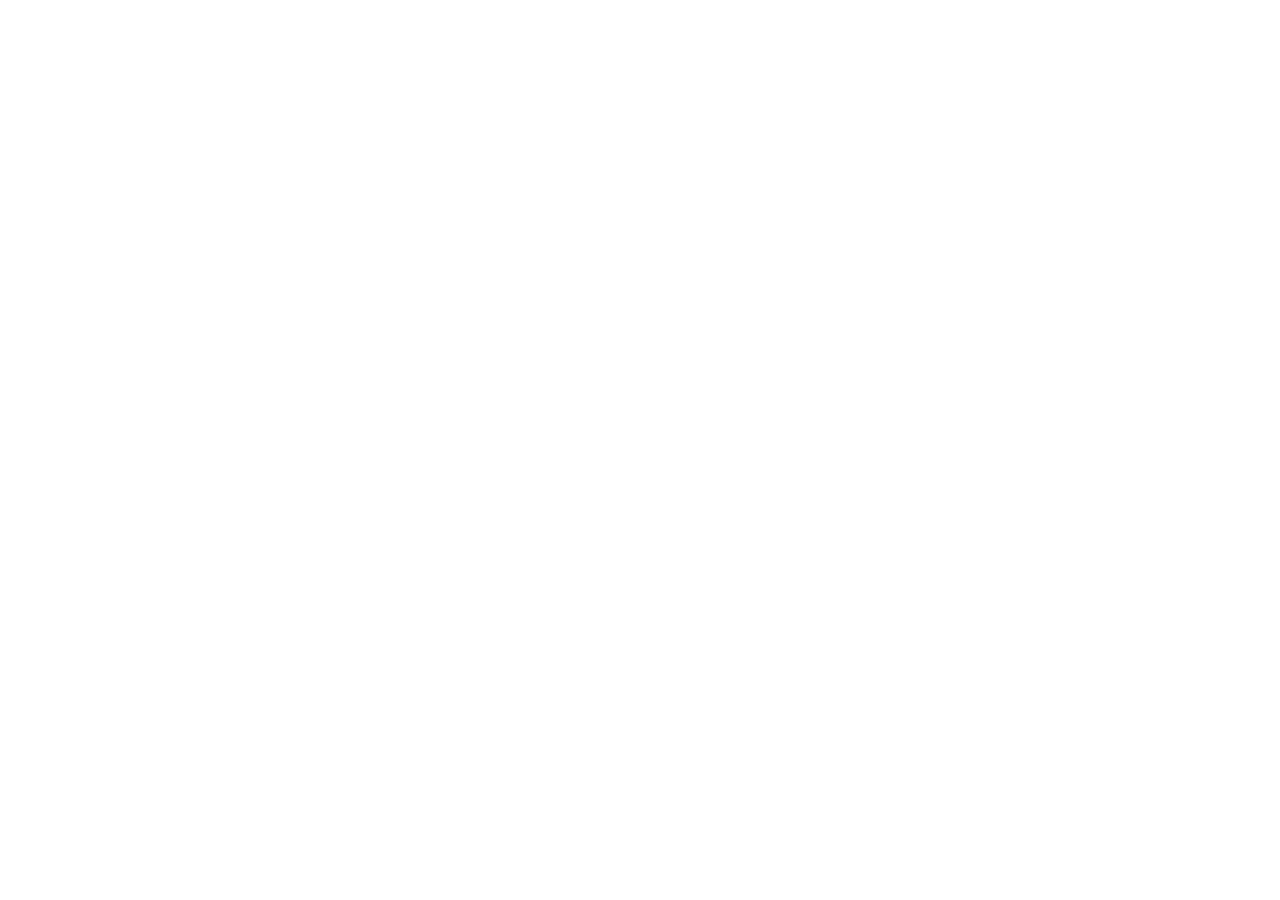
==== index.html @ aeb9170f "done" ====
<!DOCTYPE html>
<html lang="en">
<head>
    <meta charset="UTF-8">
    <meta name="viewport" content="width=device-width, initial-scale=1.0">
    <title>demo</title>
</head>
<body>
    
</body>
</html>
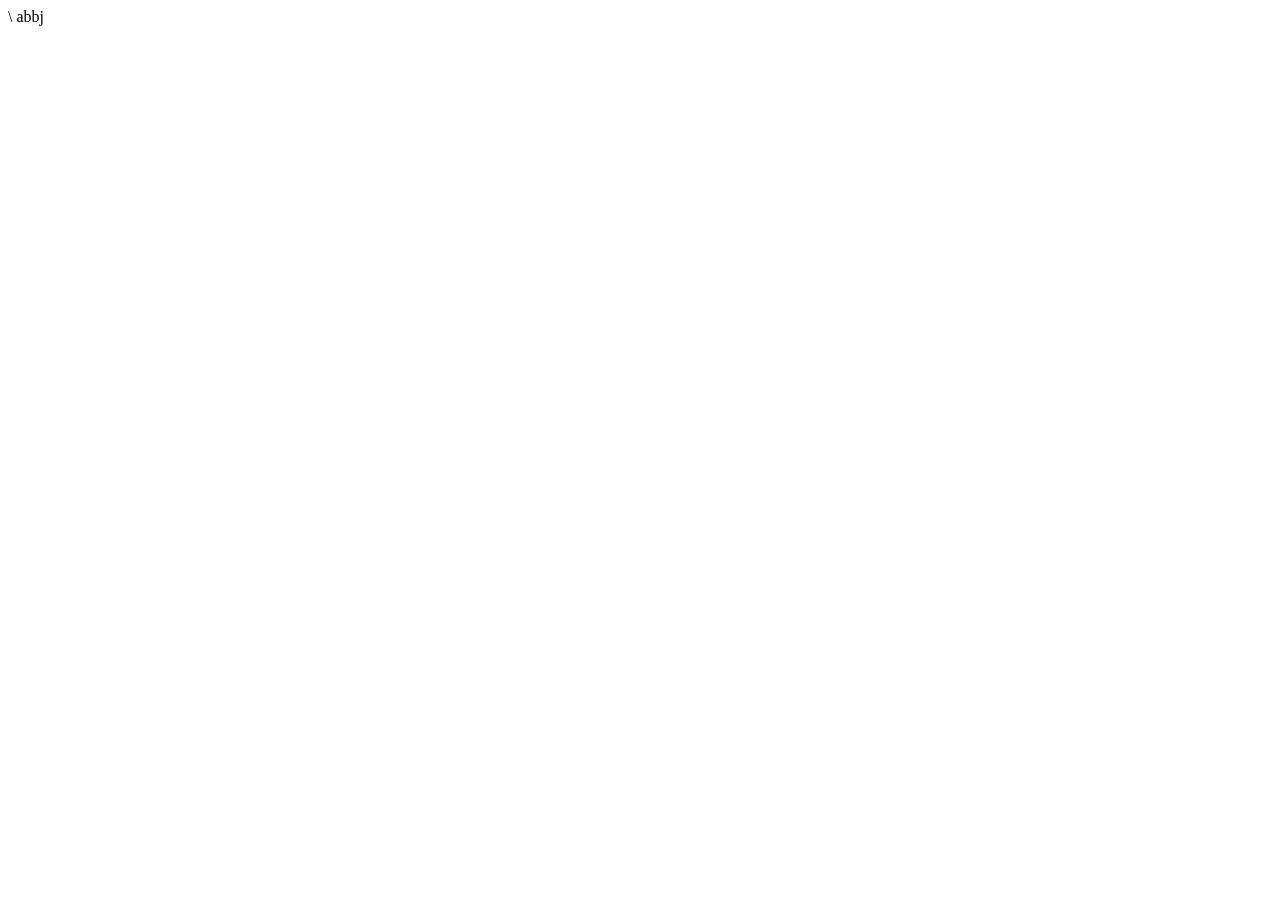
==== commit 52d22ba9: "added" ====
--- a/index.html
+++ b/index.html
@@ -5,7 +5,8 @@
     <meta name="viewport" content="width=device-width, initial-scale=1.0">
     <title>demo</title>
 </head>
-<body>
+<body>\
+    abbj
     
 </body>
 </html>
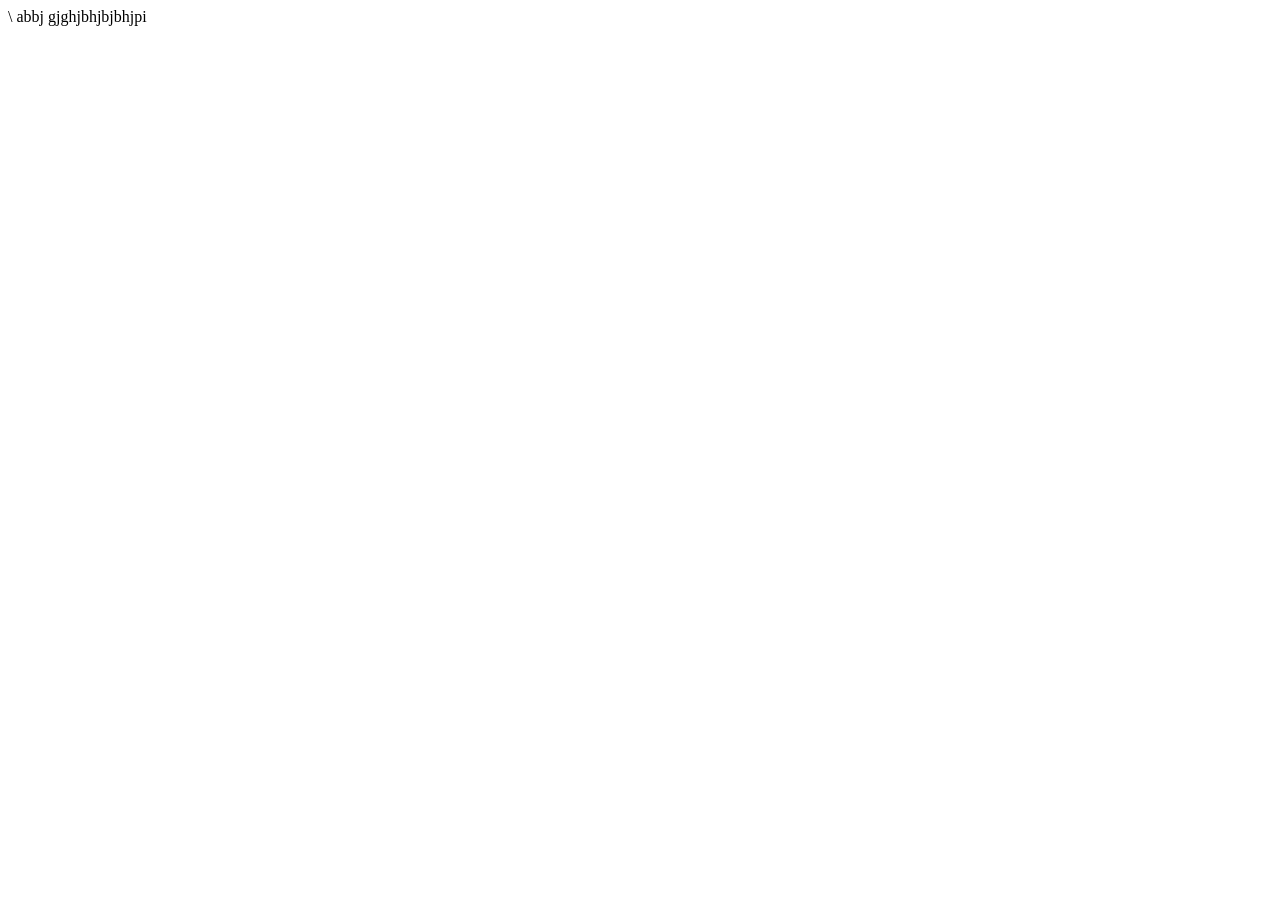
==== commit 86b42cec: "workdone" ====
--- a/index.html
+++ b/index.html
@@ -7,6 +7,7 @@
 </head>
 <body>\
     abbj
+    gjghjbhjbjbhjpi
     
 </body>
 </html>
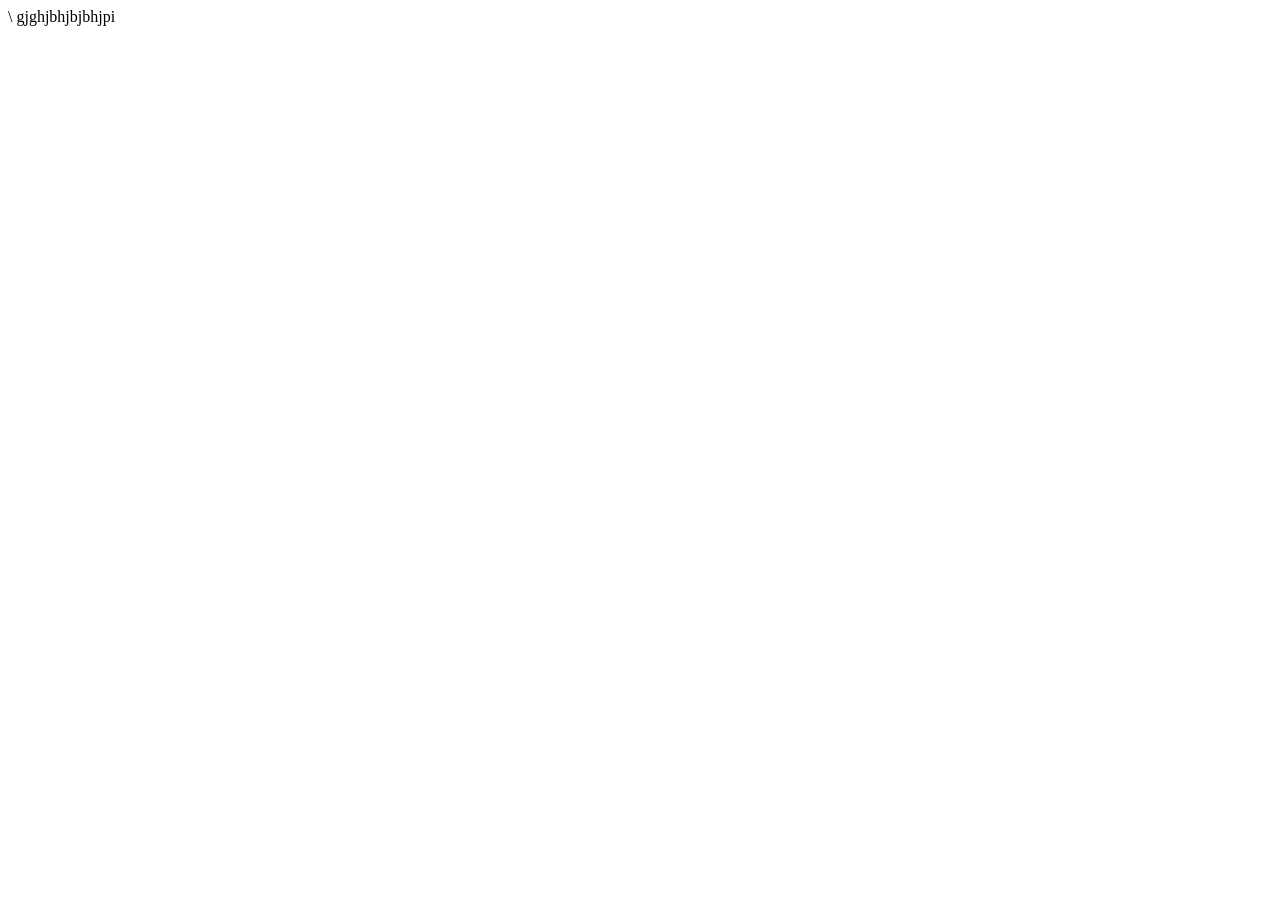
==== commit 539c16be: "sdf" ====
--- a/index.html
+++ b/index.html
@@ -6,7 +6,7 @@
     <title>demo</title>
 </head>
 <body>\
-    abbj
+
     gjghjbhjbjbhjpi
     
 </body>
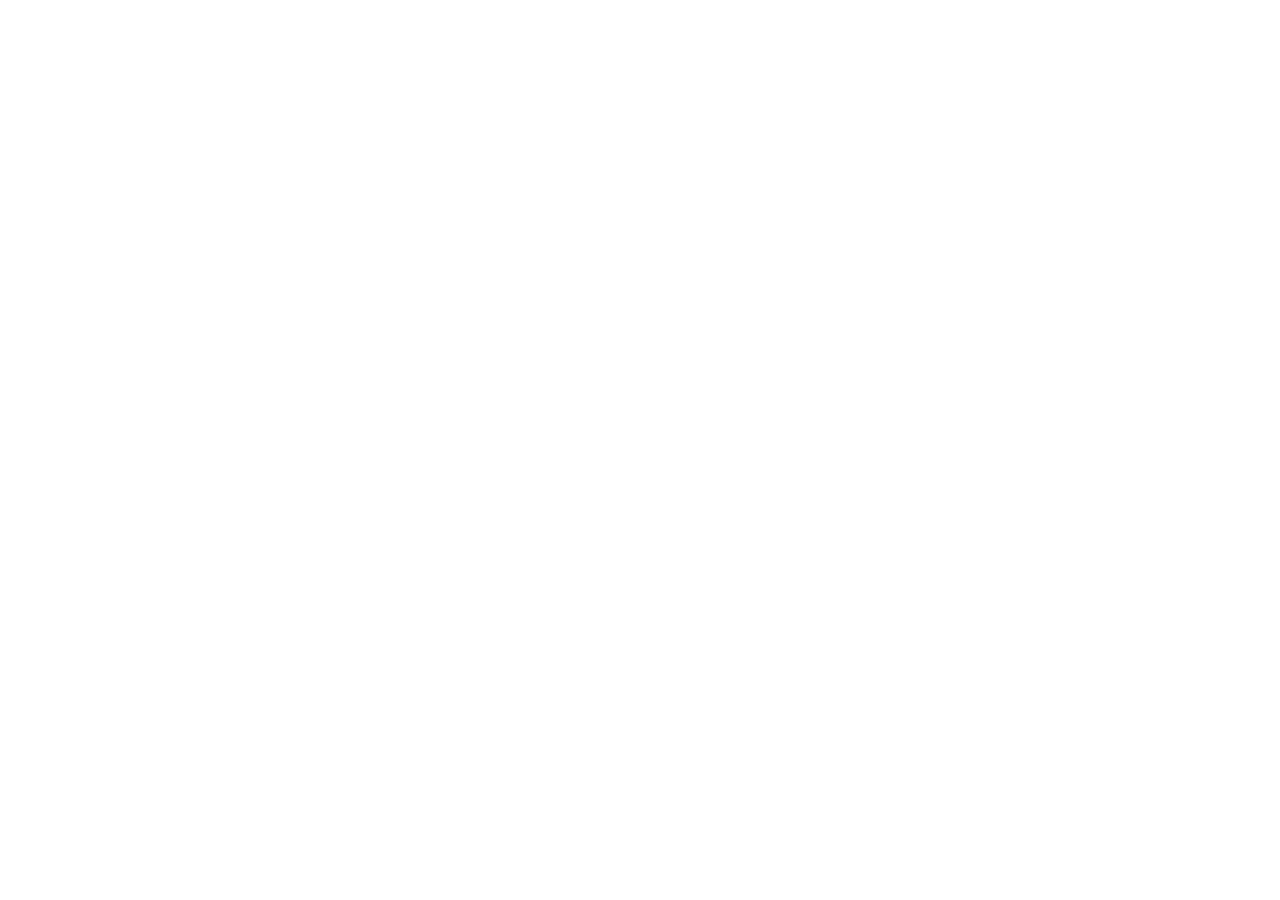
==== commit f9029566: "link" ====
--- a/index.html
+++ b/index.html
@@ -4,10 +4,11 @@
     <meta charset="UTF-8">
     <meta name="viewport" content="width=device-width, initial-scale=1.0">
     <title>demo</title>
+    <link rel="stylesheet" href="style.css">
 </head>
-<body>\
+<body>
 
-    gjghjbhjbjbhjpi
+          
     
 </body>
 </html>
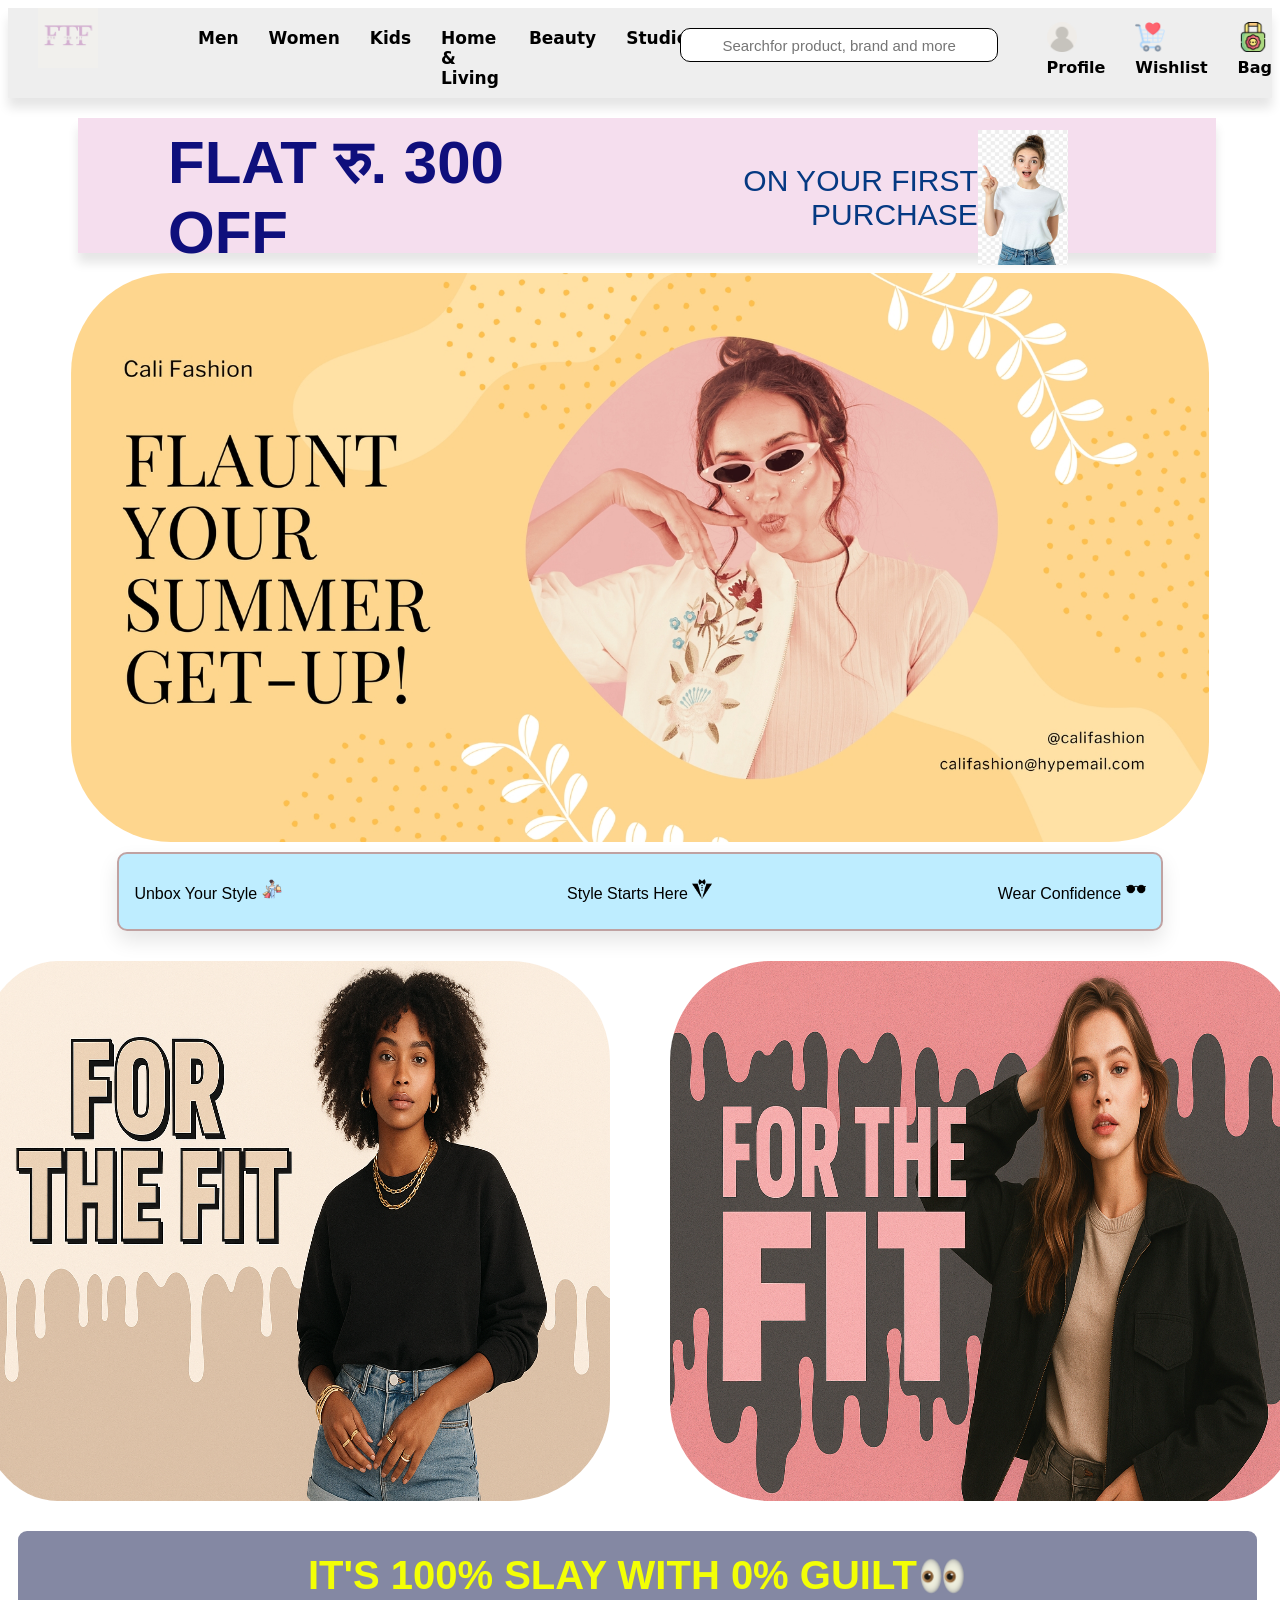
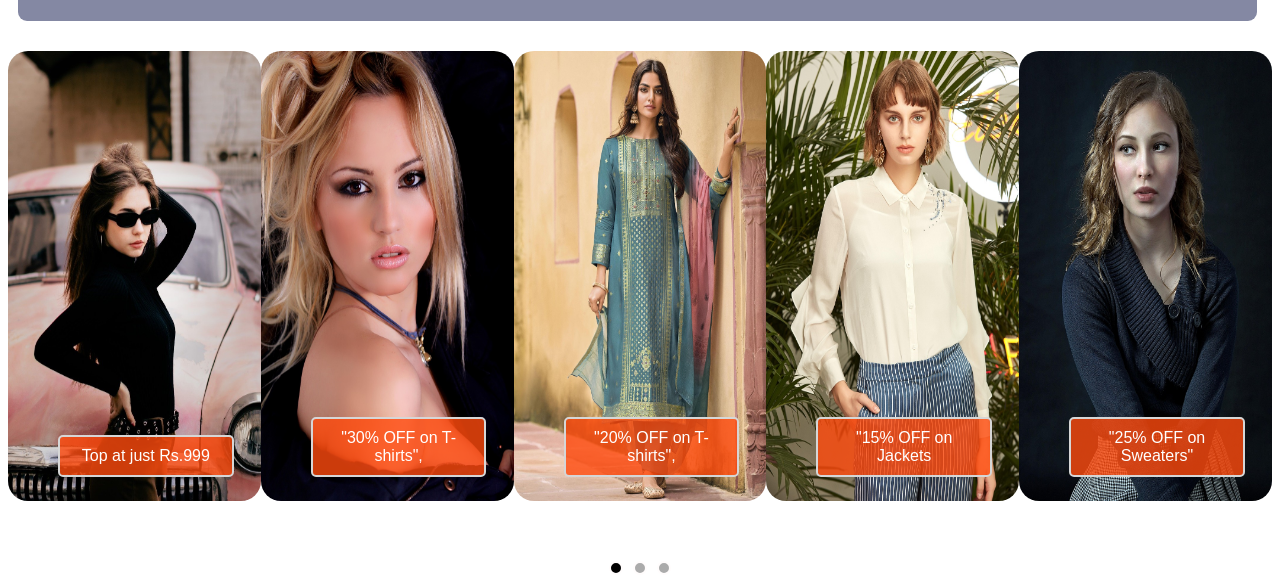
==== commit a83f986a: "update product" ====
--- a/index.html
+++ b/index.html
@@ -1,14 +1,150 @@
 <!DOCTYPE html>
 <html lang="en">
-<head>
-    <meta charset="UTF-8">
-    <meta name="viewport" content="width=device-width, initial-scale=1.0">
-    <title>demo</title>
-    <link rel="stylesheet" href="style.css">
-</head>
-<body>
-
-          
-    
+    <head>
+        <meta charset="UTF-8">
+        <meta name="viewport" content="width=device-width, initial-scale=1.0">
+        <title>demo</title>
+        <link rel="stylesheet" href="style.css">
+    </head>
+    <body>
+        <div class="main_div">
+        <div class="nav_bar">
+        <div class="logo">
+            <img src="img/Gold & Beige Monogram Initials Personal Brand Typography Logo.png" alt="FTF" style="width: 60px; height: 60px; padding-left: 30px;">
+        </div>
+        <div class="menu_bar">
+            <ul class="menus">
+                <li><a href="menu">Men</a></li>
+    <li><a href="menu">Women</a></li>
+    <li><a href="menu">Kids</a></li>
+    <li><a href="menu">Home & Living</a></li>
+    <li><a href="menu">Beauty</a></li>
+    <li><a href="menu">Studio</a></li>
+</ul>
+</div>
+    <div class="search_bar">
+        <input type="text" placeholder="Searchfor product, brand and more" class="search_box">
+    </div>
+    <div class="nav_right">
+        <div class="profile">
+            <img src="img/user.png" alt="" style="width: 30px; height: 30px;">
+            <p>Profile</p>
+        </div>
+        <div class="wishlist">
+            <img src="img/shopping-cart.png" alt="" style="width: 30px; height: 30px;">
+            <p>Wishlist</p>
+        </div>
+        <div class="bag">
+            <img src="img/tote-bag.png" alt="" style="width: 30px; height: 30px;">
+            <p>Bag</p>
+        </div>
+    </div>
+</div>
+ <div class="checkout">
+    <div class="discount">
+        <div class="text">
+            <h1>FLAT <span>रु.</span> 300 OFF</h1>  <p>ON YOUR FIRST PURCHASE</p>
+            <img src="img/Download free png of PNG Woman has great idea background surprised portrait_ by Sasi about excited woman, woman pointing png, woman surprised, surprised face png, and looking up 15660950.jpg" alt="Girl" class="girl" >
+        </div>
+    </div>
+    <div class="front_banner">
+        <img src="img/summer-fashion-banner-template-fdtul.jpg" alt="" class="banner">
+    </div>
+    <div class="last_row">
+        <p>Unbox Your Style
+            <img src="img/woman.png" alt="fashion" style="width: 20px; height: 20px;">
+        </p>
+        <p>Style Starts Here
+            <img src="img/suit.png" alt="suit" style="width: 20px; height: 20px;">
+        </p>
+        <p>Wear Confidence
+            <img src="img/eyeglasses.png" alt="eyeglass" style="width: 20px; height: 20px;">
+        </p>
+    </div>
+    <div class="last_banner">
+        <img src="img/28482d69-285b-4bc3-993c-588707d433c8.png" alt="ftf" class="banner" style="height: 60vh;width: 50%;padding-left: 20px;margin: 30px;">
+        <img src="img/ChatGPT Image Nov 4, 2025, 02_19_06 PM.png" alt="ftf" class="banner" style="height: 60vh;width: 50%;padding-right: 20px;margin: 30px;">
+    </div>
+    <div class="line">
+        <h1>IT'S 100% SLAY WITH 0% GUILT 
+        </h1>
+          <img src="img/icons8-eyes-48.png" alt="eyes" style="height: 50px;">
+    </div>
+    <div class="slider">
+    <div class="slides">
+     <div class="swipe">
+        <img src="img/woman-9747618_1280.jpg" alt="model" class="model">
+        <p class="price">Top at just Rs.999</p>
+     </div>
+     <div class="swipe">
+        <img src="img/woman-2363819_1280.jpg" alt="model" class="model">
+        <p class="price">"30% OFF on T-shirts",</p>
+     </div>
+     <div class="swipe">
+        <img src="img/woman-7633843_1280.jpg" alt="model" class="model">
+        <p class="price">"20% OFF on T-shirts",</p>
+     </div>
+     <div class="swipe">
+        <img src="img/woman-4390055_1280.jpg" alt="model" class="model">
+        <p class="price"> "15% OFF on Jackets</p>
+     </div>
+     <div class="swipe">
+        <img src="img/woman-3567600_1280.jpg" alt="model" class="model">
+        <p class="price">"25% OFF on Sweaters"</p>
+     </div>
+    </div>
+      <div class="slides">
+     <div class="swipe">
+        <img src="img/woman-2363819_1280.jpg" alt="model" class="model">
+        <p class="price"> "30% OFF on Skirts"</p>
+     </div>
+     <div class="swipe">
+        <img src="img/woman-4390055_1280.jpg" alt="model" class="model">
+        <p class="price">"40% OFF on Shirts"</p>
+     </div>
+     <div class="swipe">
+        <img src="img/woman-8086721_1280.jpg" alt="model" class="model">
+        <p class="price">15% OFF on Scarves  </p>
+     </div>
+     <div class="swipe">
+        <img src="img/woman-3567600_1280.jpg" alt="model" class="model">
+        <p class="price">"35% OFF on Gloves</p>
+     </div>
+     <div class="swipe">
+        <img src="img/woman-9747618_1280.jpg" alt="model" class="model">
+        <p class="price">  "10% OFF on Socks</p>
+     </div>
+    </div>
+      <div class="slides">
+     <div class="swipe">
+        <img src="img/woman-7633843_1280.jpg" alt="model" class="model">
+        <p class="price">"30% OFF on Hoodies"</p>
+     </div>
+     <div class="swipe">
+        <img src="img/woman-4390055_1280.jpg" alt="model" class="model">
+        <p class="price">"50% OFF on Jackets</p>
+     </div>
+     <div class="swipe">
+        <img src="img/woman-9747618_1280.jpg" alt="model" class="model">
+        <p class="price">30% OFF on Hoodies</p>
+     </div>
+     <div class="swipe">
+        <img src="img/woman-3567600_1280.jpg" alt="model" class="model">
+        <p class="price">40% OFF on Shirts</p>
+     </div>
+     <div class="swipe">
+        <img src="img/woman-8086721_1280.jpg" alt="model" class="model">
+        <p class="price">0% OFF on Bags</p>
+     </div>
+    </div>
+    </div>
+</div>
+<div class="dots">
+    <div class="dot" onclick="currentslide(1)"></div>
+    <div class="dot" onclick="currentslide(2)"></div>
+    <div class="dot" onclick="currentslide(3)"></div>
+</div>
+</div>
+<script src="Script.js"></script>
 </body>
 </html>
--- a/style.css
+++ b/style.css
@@ -0,0 +1,217 @@
+body{
+    font-family: Arial, sans-serif;
+}
+.main_div{
+    background-color: white;
+width: 100%;
+
+}
+.nav_bar{
+    display: flex;
+    background-color: rgb(238, 238, 238);
+    height: 10vh;
+    width: 100%;
+    box-shadow:0px 10px 10px rgba(0, 0, 0, 0.1); 
+}
+.menu_bar {
+padding: 20px;
+margin-left: 80px;
+width:35%;
+}
+
+.menus {
+  list-style: none; 
+  padding: 0;
+  margin: 0;
+  display: flex; 
+  gap: 30px; 
+}
+
+.menus li a {
+  text-decoration: none;
+  font-size: 17px;
+  color: black;
+  font-weight: bold;
+  font-family:system-ui, -apple-system, BlinkMacSystemFont, 'Segoe UI', Roboto, Oxygen, Ubuntu, Cantarell, 'Open Sans', 'Helvetica Neue', sans-serif;
+}
+
+.menus li a:hover {
+  text-decoration: underline; 
+  text-decoration-color: rgb(236, 171, 226);
+}
+.search_bar{
+   width: 30%;
+    margin: 20px;
+
+}
+ .search_bar input{
+    width: 90%;
+    height: 30px;
+    text-align: center;
+    font-size: 15px;
+    border: 1px solid black;
+    border-radius: 10px;
+ }
+.nav_right{
+    display: flex;
+   gap: 30px;
+   line-height: 0px;
+margin:auto;
+font-weight: bold;
+ font-family:system-ui, -apple-system, BlinkMacSystemFont, 'Segoe UI', Roboto, Oxygen, Ubuntu, Cantarell, 'Open Sans', 'Helvetica Neue', sans-serif;
+}
+.checkout{
+   
+}
+.discount{
+    display: block;
+    margin: 20px;
+    margin-left: 70px;
+    width: 90%;
+    background-color: rgb(245, 222, 238);
+    height:15vh;
+    align-items: center;
+    justify-content: center;
+    box-shadow:0px 10px 10px rgba(0, 0, 0, 0.1); 
+}
+.text{
+    display: flex;
+    align-items: center;
+    justify-content: space-between;
+  width: 80%;
+  margin-left: 80px;
+}
+.text h1{
+text-align: left;
+width: 50%;
+color: rgb(15, 15, 124);
+font-size: 60px;
+margin: 10px;
+font-family: Impact, Haettenschweiler, 'Arial Narrow Bold', sans-serif;
+}
+.text p{
+    text-align: end;
+    font-size: 30px;
+    font-family: Impact, Haettenschweiler, 'Arial Narrow Bold', sans-serif;
+    color: rgb(5, 57, 130);
+    margin-left: 20px;
+}
+.girl {
+  width: 100px;
+  height: 15vh;
+  background: transparent;
+}
+.front_banner{
+    align-items: center;
+    justify-content: center;
+}
+.banner{
+    width: 90%;
+    display: block;
+    border-radius: 100px;
+ margin-left: auto;
+ margin-right: auto;
+}
+.last_row{
+     display: flex;
+     margin: auto;
+     margin-top: 10px;
+    width: 80%;
+    border: 2px solid rgb(192, 162, 162);
+   border-radius: 10px;
+    height:5vh;
+    align-items: center;
+    justify-content: space-between;
+    padding: 15px;
+    box-shadow:0 10px 20px rgba(0, 0, 0, 0.1); 
+    background-color: rgba(152, 226, 255, 0.626);
+    color: rgb(0, 0, 0);
+}
+.last_banner{
+     align-items: center;
+    justify-content: center;
+    display: flex;
+}
+.slides{
+  display: flex;
+  flex-wrap: wrap;
+  width: 100%;
+  overflow: hidden;
+}
+.swipe{
+  width:20%;
+    height: 50vh;
+    border-radius: 20px;
+    position: relative;
+
+}
+.model{
+ width: 100%;
+ height: 50vh;
+ border-radius: 20px;
+}
+.price {
+  position: absolute;
+ bottom: 8px;
+  text-align: center;
+  width: 60%;
+  left: 50px;     
+  color: rgb(255, 255, 255);
+  background-color: rgba(255, 74, 13, 0.8);
+  padding: 5px 10px;
+  border-radius: 5px;
+  border: 2px solid rgb(214, 214, 214);
+  padding: 10px;
+}
+
+.line{
+  font-size: 20px;
+  display: flex;
+  width: 98%;
+  align-items: center;
+  justify-content: center;
+  background-color: rgb(132, 136, 163);
+  height: 10vh;
+ margin-bottom:30px;
+ margin-left: 10px;
+ text-align: center;
+ color: rgb(243, 255, 5);
+ border-radius: 9px;
+}
+.dots{
+  display: flex;
+  margin-top: 60px;
+  align-items: center;
+  justify-content: center;
+  gap: 10px;
+}
+.dot{
+  width: 10px;
+  height: 10px;
+  border: 2px solid rgb(255, 252, 252);
+  background-color: rgb(171, 171, 171);
+  border-radius: 40px;
+}
+.active, .dot:hover {
+  background-color: #717171;
+}
+
+
+.fade {
+  animation-name: fade;
+  animation-duration: 1.5s;
+}
+.slider{
+  position:relative;
+  overflow: hidden;
+  height: 50vh;
+}
+.slides {
+  display: none;
+  justify-content: space-around;
+  width: 100%;
+  transition: all 0.5s ease;
+}
+.active {
+  background-color: rgb(0, 0, 0);
+}
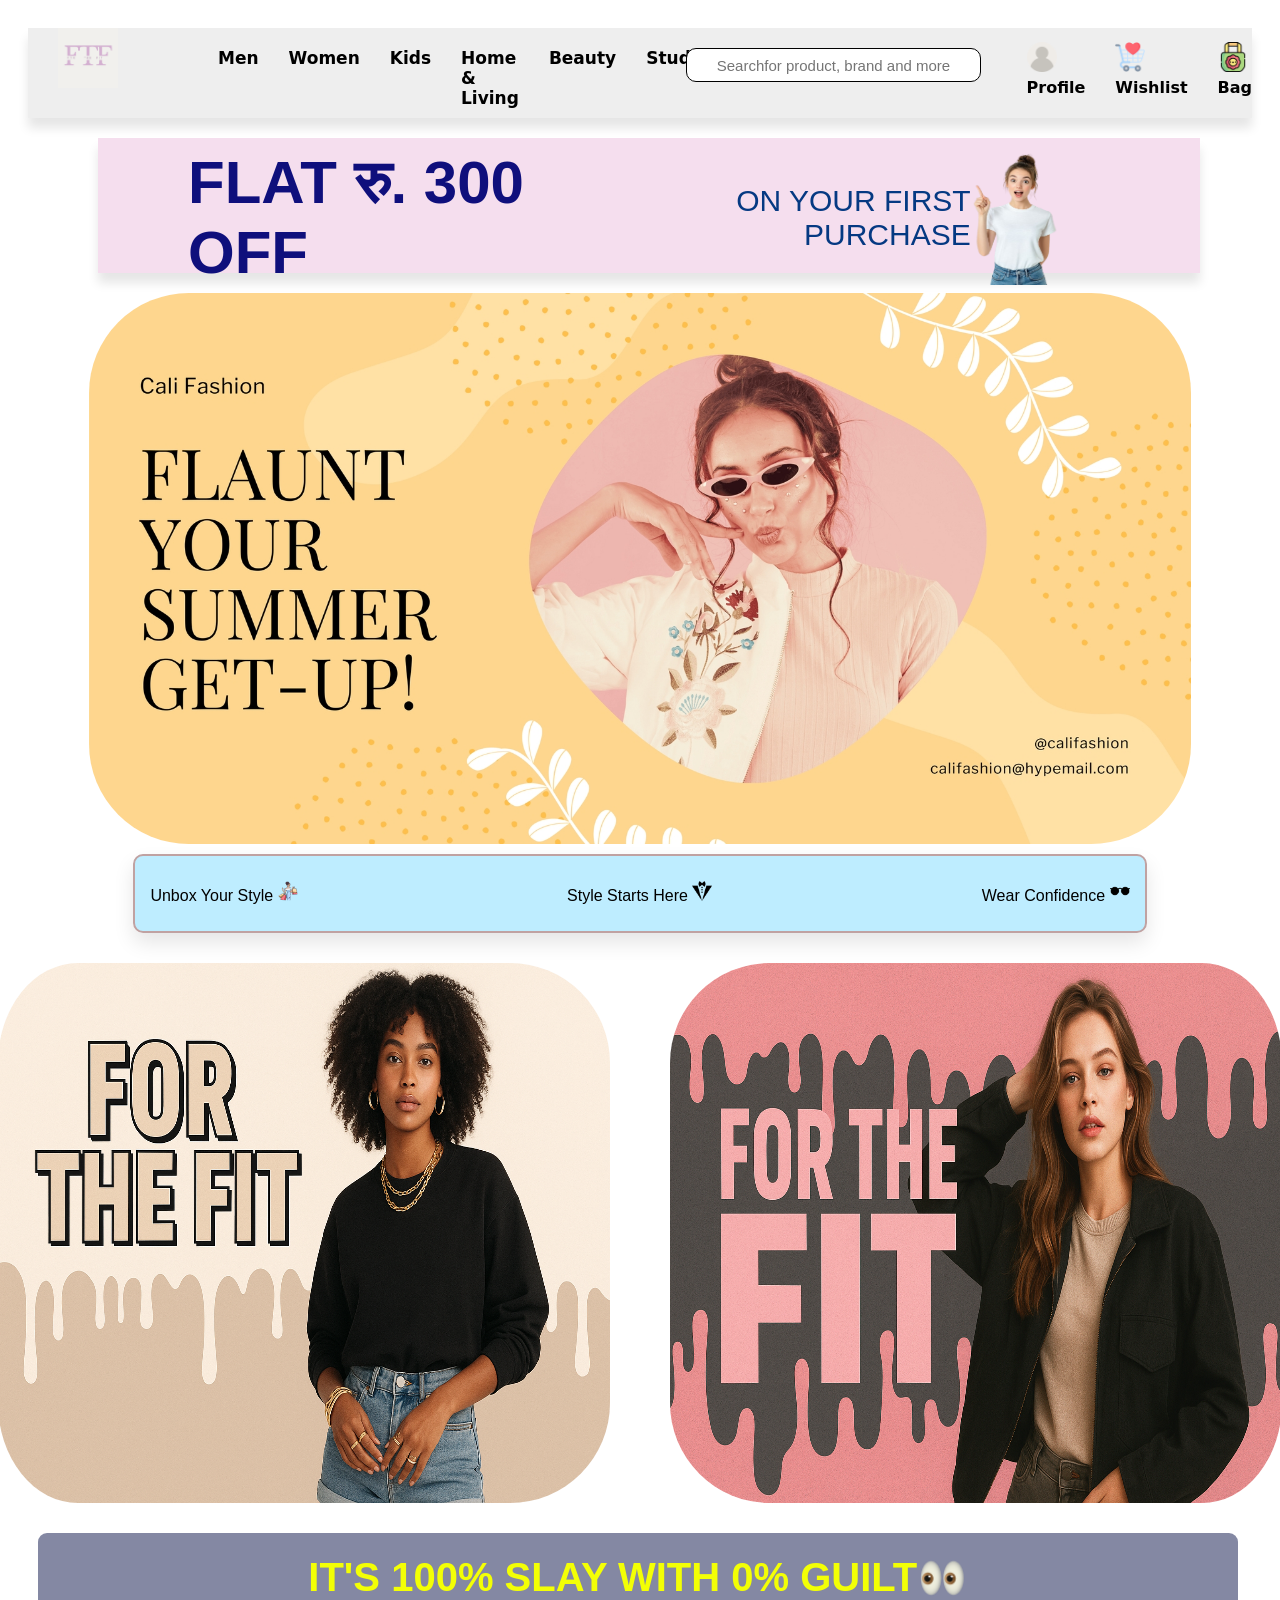
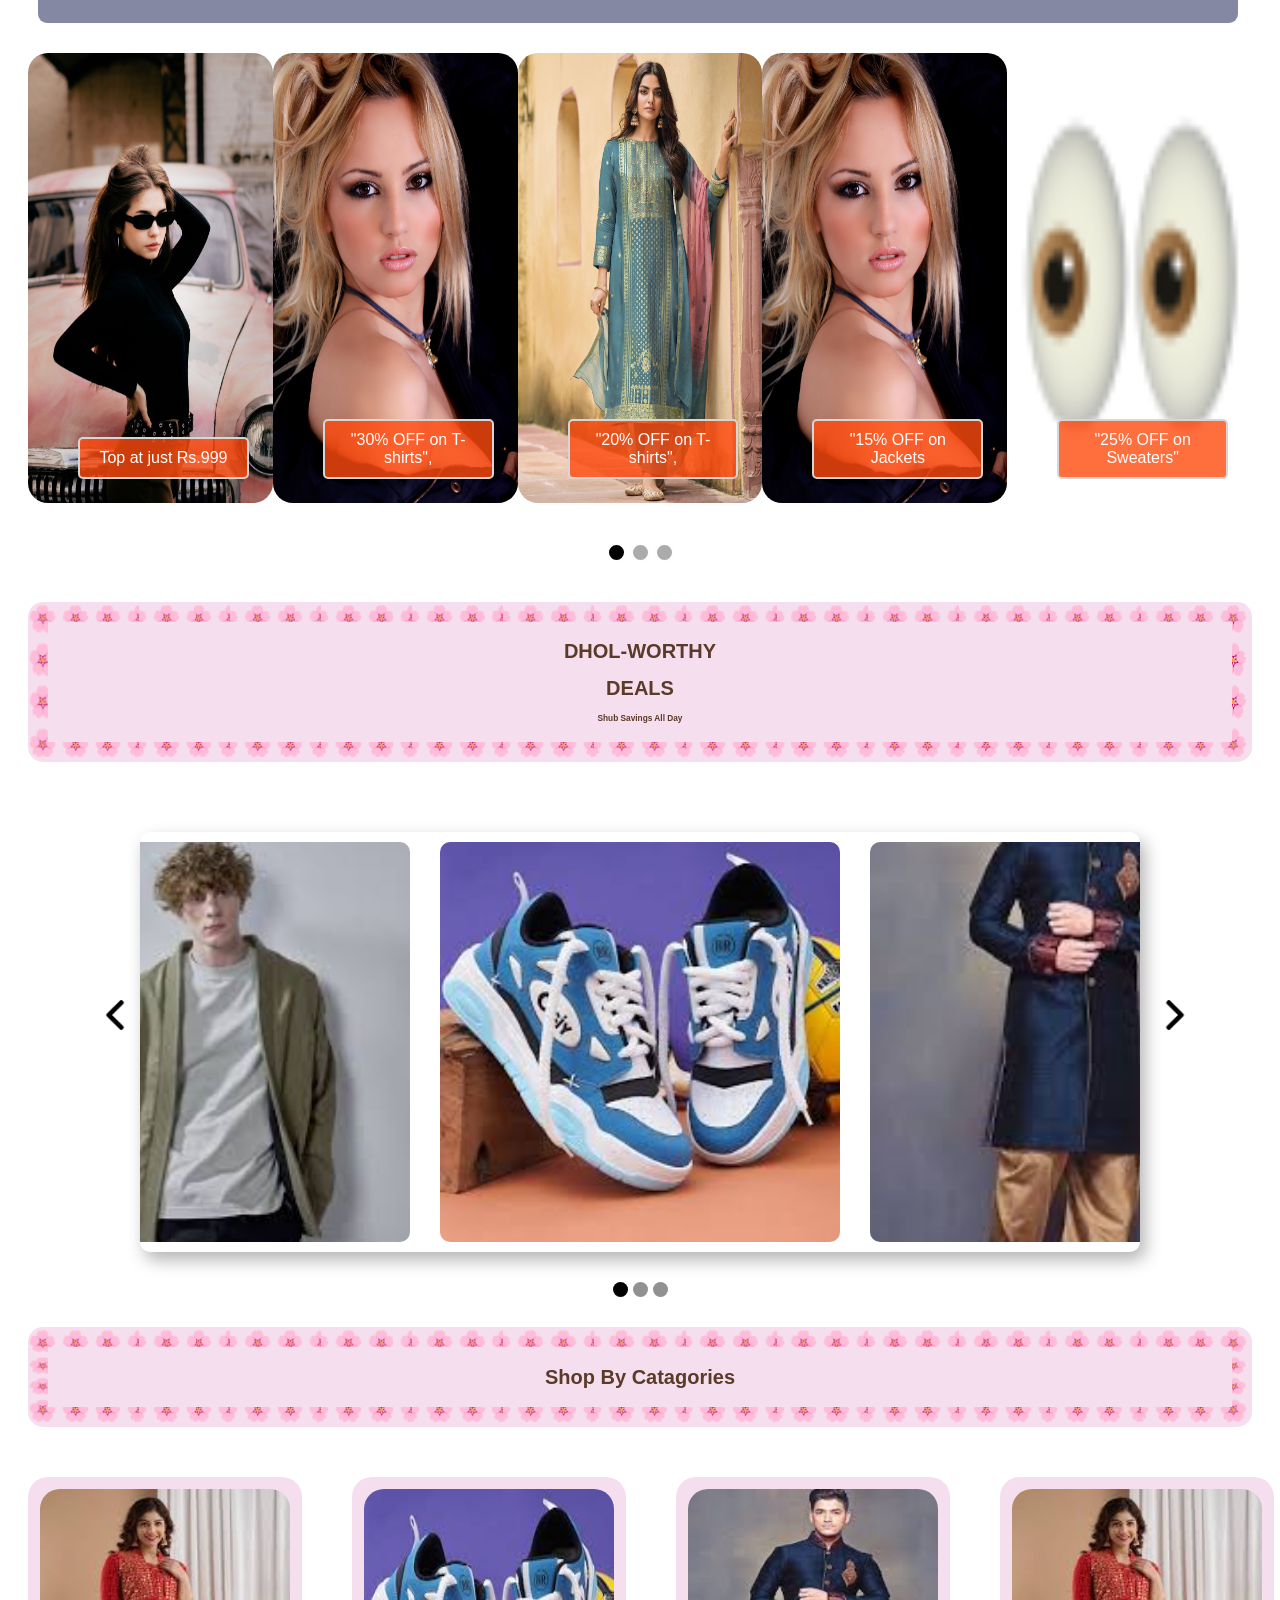
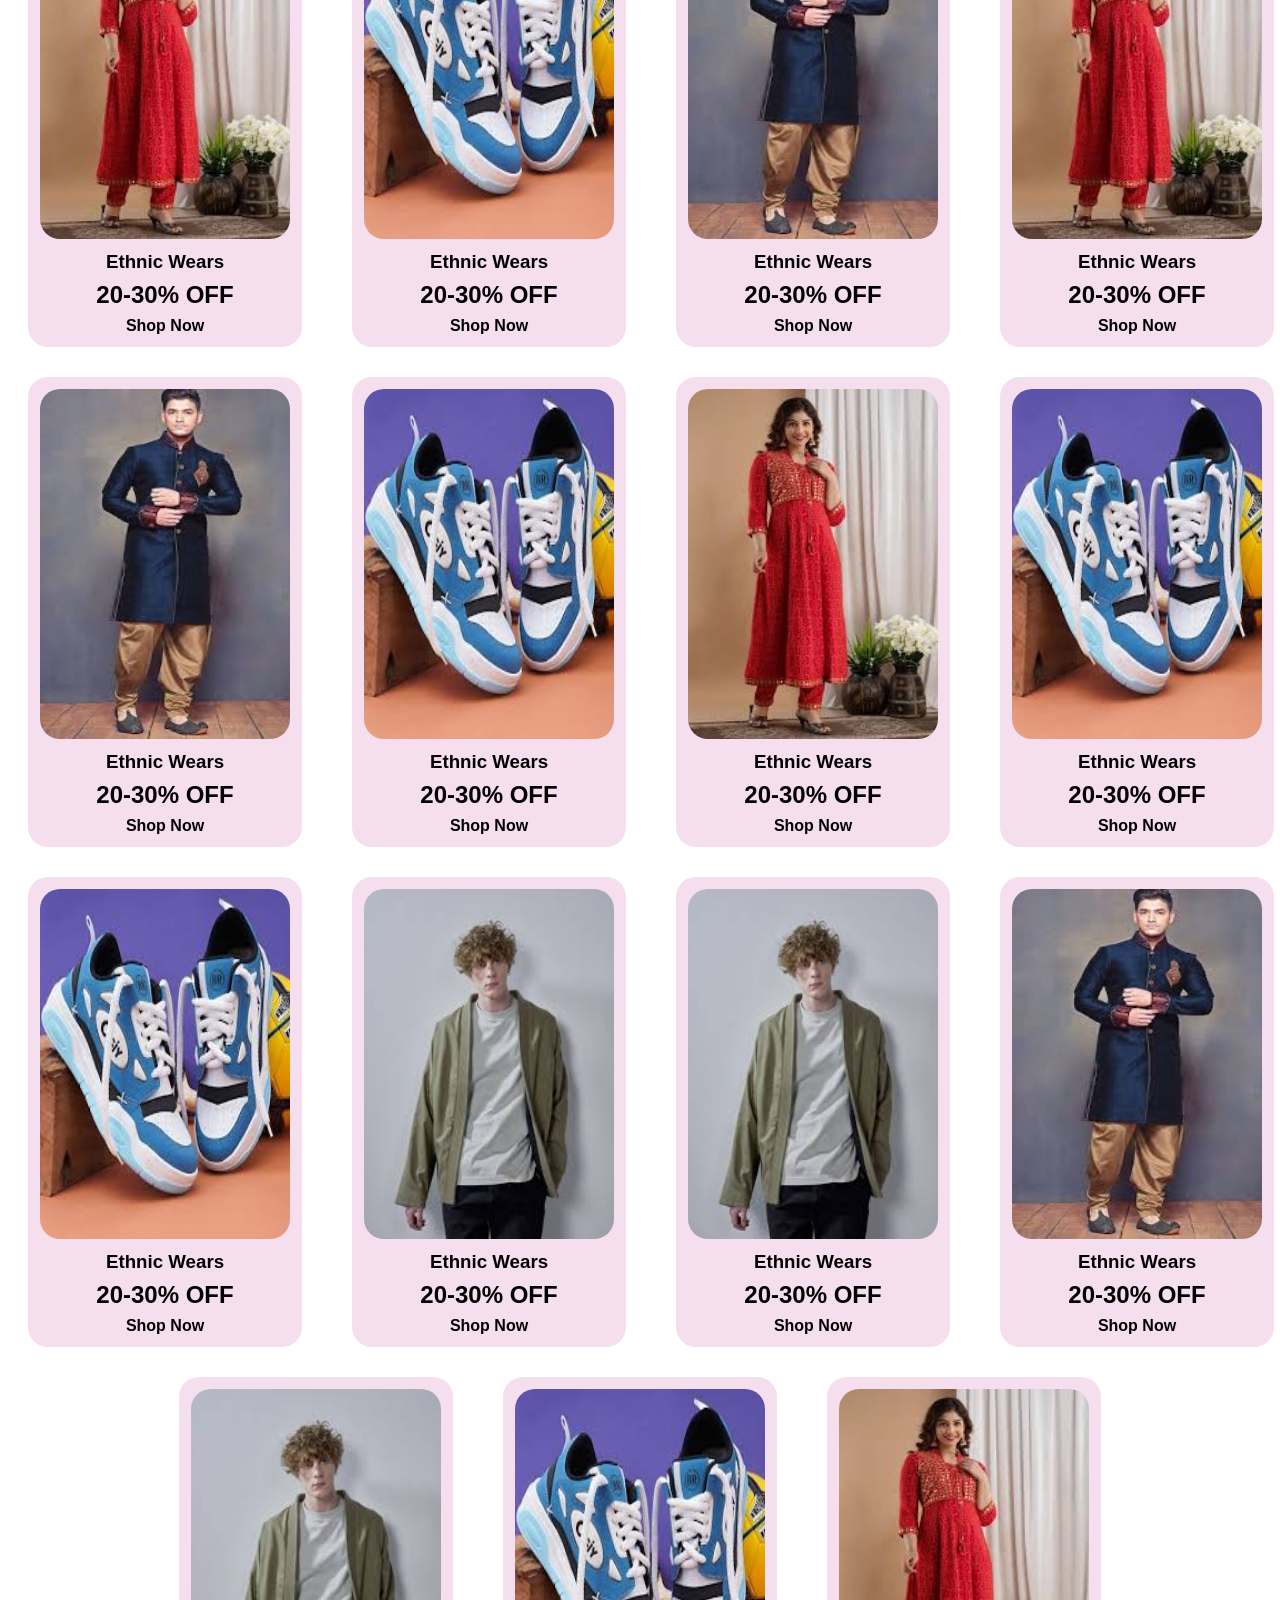
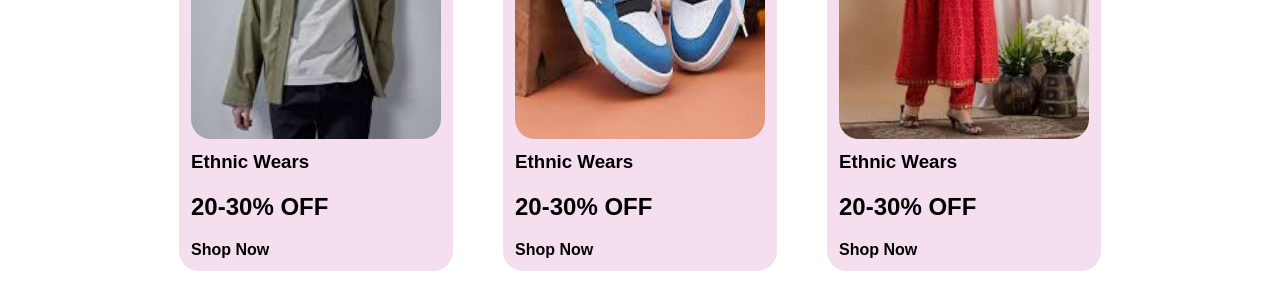
==== commit 1ced9c18: "finished" ====
--- a/index.html
+++ b/index.html
@@ -10,7 +10,7 @@
         <div class="main_div">
         <div class="nav_bar">
         <div class="logo">
-            <img src="img/Gold & Beige Monogram Initials Personal Brand Typography Logo.png" alt="FTF" style="width: 60px; height: 60px; padding-left: 30px;">
+            <img src="/img/Gold & Beige Monogram Initials Personal Brand Typography Logo.png" alt="FTF" style="width: 60px; height: 60px; padding-left: 30px;">
         </div>
         <div class="menu_bar">
             <ul class="menus">
@@ -27,15 +27,15 @@
     </div>
     <div class="nav_right">
         <div class="profile">
-            <img src="img/user.png" alt="" style="width: 30px; height: 30px;">
+            <img src="/img/user.png" alt="" style="width: 30px; height: 30px;">
             <p>Profile</p>
         </div>
         <div class="wishlist">
-            <img src="img/shopping-cart.png" alt="" style="width: 30px; height: 30px;">
+            <img src="/img/shopping-cart.png" alt="" style="width: 30px; height: 30px;">
             <p>Wishlist</p>
         </div>
         <div class="bag">
-            <img src="img/tote-bag.png" alt="" style="width: 30px; height: 30px;">
+            <img src="/img/tote-bag.png" alt="" style="width: 30px; height: 30px;">
             <p>Bag</p>
         </div>
     </div>
@@ -44,107 +44,292 @@
     <div class="discount">
         <div class="text">
             <h1>FLAT <span>रु.</span> 300 OFF</h1>  <p>ON YOUR FIRST PURCHASE</p>
-            <img src="img/Download free png of PNG Woman has great idea background surprised portrait_ by Sasi about excited woman, woman pointing png, woman surprised, surprised face png, and looking up 15660950.jpg" alt="Girl" class="girl" >
+            <img src="/img/[base64].png" alt="Girl" class="girl" >
         </div>
     </div>
     <div class="front_banner">
-        <img src="img/summer-fashion-banner-template-fdtul.jpg" alt="" class="banner">
+        <img src="/img/summer-fashion-banner-template-fdtul.jpg" alt="" class="banner">
     </div>
     <div class="last_row">
         <p>Unbox Your Style
-            <img src="img/woman.png" alt="fashion" style="width: 20px; height: 20px;">
+            <img src="/img/woman.png" alt="fashion" style="width: 20px; height: 20px;">
         </p>
         <p>Style Starts Here
-            <img src="img/suit.png" alt="suit" style="width: 20px; height: 20px;">
+            <img src="/img/suit.png" alt="suit" style="width: 20px; height: 20px;">
         </p>
         <p>Wear Confidence
-            <img src="img/eyeglasses.png" alt="eyeglass" style="width: 20px; height: 20px;">
+            <img src="/img/eyeglasses.png" alt="eyeglass" style="width: 20px; height: 20px;">
         </p>
     </div>
     <div class="last_banner">
-        <img src="img/28482d69-285b-4bc3-993c-588707d433c8.png" alt="ftf" class="banner" style="height: 60vh;width: 50%;padding-left: 20px;margin: 30px;">
-        <img src="img/ChatGPT Image Nov 4, 2025, 02_19_06 PM.png" alt="ftf" class="banner" style="height: 60vh;width: 50%;padding-right: 20px;margin: 30px;">
+        <img src="/img/28482d69-285b-4bc3-993c-588707d433c8.png" alt="ftf" class="banner" style="height: 60vh;width: 50%;padding-left: 20px;margin: 30px;">
+        <img src="/img/ChatGPT Image Nov 4, 2025, 02_19_06 PM.png" alt="ftf" class="banner" style="height: 60vh;width: 50%;padding-right: 20px;margin: 30px;">
     </div>
     <div class="line">
         <h1>IT'S 100% SLAY WITH 0% GUILT 
         </h1>
-          <img src="img/icons8-eyes-48.png" alt="eyes" style="height: 50px;">
+          <img src="/img/icons8-eyes-48.png" alt="eyes" style="height: 50px;">
     </div>
     <div class="slider">
     <div class="slides">
      <div class="swipe">
-        <img src="img/woman-9747618_1280.jpg" alt="model" class="model">
+        <img src="/img/woman-9747618_1280.jpg" alt="model" class="model">
         <p class="price">Top at just Rs.999</p>
      </div>
      <div class="swipe">
-        <img src="img/woman-2363819_1280.jpg" alt="model" class="model">
+        <img src="/img/woman-2363819_1280.jpg" alt="model" class="model">
         <p class="price">"30% OFF on T-shirts",</p>
      </div>
      <div class="swipe">
-        <img src="img/woman-7633843_1280.jpg" alt="model" class="model">
+        <img src="/img/woman-7633843_1280.jpg" alt="model" class="model">
         <p class="price">"20% OFF on T-shirts",</p>
      </div>
      <div class="swipe">
-        <img src="img/woman-4390055_1280.jpg" alt="model" class="model">
+        <img src="/img/woman-2363819_1280.jpg" alt="model" class="model">
         <p class="price"> "15% OFF on Jackets</p>
      </div>
      <div class="swipe">
-        <img src="img/woman-3567600_1280.jpg" alt="model" class="model">
+        <img src="/img/icons8-eyes-48.png" alt="model" class="model">
         <p class="price">"25% OFF on Sweaters"</p>
      </div>
     </div>
       <div class="slides">
      <div class="swipe">
-        <img src="img/woman-2363819_1280.jpg" alt="model" class="model">
+        <img src="/img/woman-2363819_1280.jpg" alt="model" class="model">
         <p class="price"> "30% OFF on Skirts"</p>
      </div>
      <div class="swipe">
-        <img src="img/woman-4390055_1280.jpg" alt="model" class="model">
+        <img src="/img/woman-4390055_1280.jpg" alt="model" class="model">
         <p class="price">"40% OFF on Shirts"</p>
      </div>
      <div class="swipe">
-        <img src="img/woman-8086721_1280.jpg" alt="model" class="model">
+        <img src="/img/woman-2363819_1280.jpg" alt="model" class="model">
         <p class="price">15% OFF on Scarves  </p>
      </div>
      <div class="swipe">
-        <img src="img/woman-3567600_1280.jpg" alt="model" class="model">
+        <img src="/img/woman-3567600_1280.jpg" alt="model" class="model">
         <p class="price">"35% OFF on Gloves</p>
      </div>
      <div class="swipe">
-        <img src="img/woman-9747618_1280.jpg" alt="model" class="model">
+        <img src="/img/woman-9747618_1280.jpg" alt="model" class="model">
         <p class="price">  "10% OFF on Socks</p>
      </div>
     </div>
       <div class="slides">
      <div class="swipe">
-        <img src="img/woman-7633843_1280.jpg" alt="model" class="model">
+        <img src="/img/woman-7633843_1280.jpg" alt="model" class="model">
         <p class="price">"30% OFF on Hoodies"</p>
      </div>
      <div class="swipe">
-        <img src="img/woman-4390055_1280.jpg" alt="model" class="model">
+        <img src="/img/woman-4390055_1280.jpg" alt="model" class="model">
         <p class="price">"50% OFF on Jackets</p>
      </div>
      <div class="swipe">
-        <img src="img/woman-9747618_1280.jpg" alt="model" class="model">
+        <img src="/img/woman-9747618_1280.jpg" alt="model" class="model">
         <p class="price">30% OFF on Hoodies</p>
      </div>
      <div class="swipe">
-        <img src="img/woman-3567600_1280.jpg" alt="model" class="model">
+        <img src="/img/woman-3567600_1280.jpg" alt="model" class="model">
         <p class="price">40% OFF on Shirts</p>
      </div>
      <div class="swipe">
-        <img src="img/woman-8086721_1280.jpg" alt="model" class="model">
+        <img src="/img/woman-2363819_1280.jpg" alt="model" class="model">
         <p class="price">0% OFF on Bags</p>
      </div>
     </div>
     </div>
 </div>
-<div class="dots">
-    <div class="dot" onclick="currentslide(1)"></div>
-    <div class="dot" onclick="currentslide(2)"></div>
-    <div class="dot" onclick="currentslide(3)"></div>
-</div>
-</div>
+<div class="dotcontainer">
+    <div class="circle" onclick="currentslide(1)"></div>
+    <div class="circle" onclick="currentslide(2)"></div>
+    <div class="circle" onclick="currentslide(3)"></div>
+</div>
+</div>
+
+<div class="head">
+        <h1>DHOL-WORTHY</h1>
+        <h1>DEALS</h1>
+        <h5>Shub Savings All Day</h5>
+    </div>
+
+    <section>
+        <img src="/img/left-arrow.png" alt="" class="leftarrow" width="30px" height="30px" onclick="beforeslide()">
+    <div class="container">
+        <div class="slidecontainer">
+            <div class="slide">
+                <img src="/img/download (1).jpg" alt="">
+                <img src="/img/download (2).jpg" alt="">
+                <img src="/img/download (3).jpg" alt="">
+            </div>
+            <div class="slide">
+                <img src="/img/download (4).jpg" alt="">
+                <img src="/img/download.jpg" alt="">
+                <img src="/img/download (1).jpg" alt="">
+            </div>
+            <div class="slide">
+                <img src="/img/download.jpg" alt="">
+                <img src="/img/download (3).jpg" alt="">
+                <img src="/img/download (1).jpg" alt="">
+                
+            </div>
+        </div>
+    </div>
+    <img src="/img/right-arrow.png" alt="" class="rightarrow" width="30px" height="30px" onclick="afterslide()">
+    
+    <div class="dots">
+        <div class="dot" onclick="currentSlide(1)"></div>
+        <div class="dot" onclick="currentSlide(2)"></div>
+        <div class="dot" onclick="currentSlide(3)"></div>
+    </div>
+    </section>
+
+    <div class="head" style="margin-top: 20px;">
+        <h1>Shop By Catagories</h1>
+    </div>
+
+    <section>
+        <div class="product-container">
+            <div class="card">
+                <img src="/img/download (4).jpg" alt="">
+                <h3>Ethnic Wears</h3>
+                <h2>20-30% OFF</h2>
+                <h4>Shop Now</h4>
+            </div>
+
+            <div class="card">
+                <img src="/img/download (2).jpg" alt="">
+                <h3>Ethnic Wears</h3>
+                <h2>20-30% OFF</h2>
+                <h4>Shop Now</h4>
+            </div>
+
+            <div class="card">
+                <img src="/img/download (3).jpg" alt="">
+                <h3>Ethnic Wears</h3>
+                <h2>20-30% OFF</h2>
+                <h4>Shop Now</h4>
+            </div>
+
+            <div class="card">
+                <img src="/img/download (4).jpg" alt="">
+                <h3>Ethnic Wears</h3>
+                <h2>20-30% OFF</h2>
+                <h4>Shop Now</h4>
+            </div>
+
+            <div class="card">
+                <img src="/img/download (1).jpg" alt="">
+                <h3>Ethnic Wears</h3>
+                <h2>20-30% OFF</h2>
+                <h4>Shop Now</h4>
+            </div>
+
+        
+
+        </div>
+
+        <div class="product-container">
+            <div class="card">
+                <img src="/img/download (3).jpg" alt="">
+                <h3>Ethnic Wears</h3>
+                <h2>20-30% OFF</h2>
+                <h4>Shop Now</h4>
+            </div>
+
+            <div class="card">
+                <img src="/img/download (2).jpg" alt="">
+                <h3>Ethnic Wears</h3>
+                <h2>20-30% OFF</h2>
+                <h4>Shop Now</h4>
+            </div>
+
+            <div class="card">
+                <img src="/img/download (4).jpg" alt="">
+                <h3>Ethnic Wears</h3>
+                <h2>20-30% OFF</h2>
+                <h4>Shop Now</h4>
+            </div>
+
+            <div class="card">
+                <img src="/img/download (2).jpg" alt="">
+                <h3>Ethnic Wears</h3>
+                <h2>20-30% OFF</h2>
+                <h4>Shop Now</h4>
+            </div>
+
+            <div class="card">
+                <img src="/img/download (1).jpg" alt="">
+                <h3>Ethnic Wears</h3>
+                <h2>20-30% OFF</h2>
+                <h4>Shop Now</h4>
+            </div>
+
+        </div>
+
+        <div class="product-container">
+            <div class="card">
+                <img src="/img/download (2).jpg" alt="">
+                <h3>Ethnic Wears</h3>
+                <h2>20-30% OFF</h2>
+                <h4>Shop Now</h4>
+            </div>
+
+            <div class="card">
+                <img src="/img/download (1).jpg" alt="">
+                <h3>Ethnic Wears</h3>
+                <h2>20-30% OFF</h2>
+                <h4>Shop Now</h4>
+            </div>
+
+            <div class="card">
+                <img src="/img/download (1).jpg" alt="">
+                <h3>Ethnic Wears</h3>
+                <h2>20-30% OFF</h2>
+                <h4>Shop Now</h4>
+            </div>
+
+            <div class="card">
+                <img src="/img/download (3).jpg" alt="">
+                <h3>Ethnic Wears</h3>
+                <h2>20-30% OFF</h2>
+                <h4>Shop Now</h4>
+            </div>
+
+            <div class="card">
+                <img src="/img/download (2).jpg" alt="">
+                <h3>Ethnic Wears</h3>
+                <h2>20-30% OFF</h2>
+                <h4>Shop Now</h4>
+            </div>
+
+        
+
+        </div>
+
+        <div class="product-container2" >
+            <div class="cards">
+                <img src="/img/download (1).jpg" alt="">
+                <h3>Ethnic Wears</h3>
+                <h2>20-30% OFF</h2>
+                <h4>Shop Now</h4>
+            </div>
+
+            <div class="cards">
+                <img src="/img/download (2).jpg" alt="">
+                <h3>Ethnic Wears</h3>
+                <h2>20-30% OFF</h2>
+                <h4>Shop Now</h4>
+            </div>
+
+            <div class="cards">
+                <img src="/img/download (4).jpg" alt="">
+                <h3>Ethnic Wears</h3>
+                <h2>20-30% OFF</h2>
+                <h4>Shop Now</h4>
+            </div>
+        </div>
+
+    </section>
 <script src="Script.js"></script>
 </body>
 </html>
--- a/style.css
+++ b/style.css
@@ -178,21 +178,23 @@
  color: rgb(243, 255, 5);
  border-radius: 9px;
 }
-.dots{
-  display: flex;
-  margin-top: 60px;
+.dotcontainer{
+  display: flex;
+  margin-top: 40px;
+  margin-bottom: 40px;
+
   align-items: center;
   justify-content: center;
-  gap: 10px;
-}
-.dot{
-  width: 10px;
-  height: 10px;
+  gap: 5px;
+}
+.circle{
+  width: 15px;
+  height: 15px;
   border: 2px solid rgb(255, 252, 252);
   background-color: rgb(171, 171, 171);
   border-radius: 40px;
 }
-.active, .dot:hover {
+.active, .circle:hover {
   background-color: #717171;
 }
 
@@ -215,3 +217,153 @@
 .active {
   background-color: rgb(0, 0, 0);
 }
+
+
+
+
+.head {
+  /* background-image: linear-gradient(to top, pink, rgb(235, 208, 171)); */
+  background-color: rgb(245, 222, 238);
+  padding: 5px;
+  text-align: center;
+  font-size: 10px;
+  font-weight: 600;
+  /* background: #e0bfa5; */
+  color: #5a3a28;
+  border: 20px solid transparent;
+  border-radius: 15px;
+  margin-bottom: 50px;
+
+  border-image: url("data:image/svg+xml,%3Csvg width='200' height='200' xmlns='http://www.w3.org/2000/svg'%3E%3Cdefs%3E%3Cpattern id='flowers' x='0' y='0' width='50' height='50' patternUnits='userSpaceOnUse'%3E%3Ctext x='0' y='35' font-size='35'%3E🌸%3C/text%3E%3C/pattern%3E%3C/defs%3E%3Crect width='200' height='200' fill='url(%23flowers)'/%3E%3C/svg%3E") 30 round;
+}
+
+body {
+  /* background-color: rgba(255, 255, 255, 0.842); */
+  padding: 20px;
+  justify-content: center;
+
+}
+
+.card h2,
+h3,
+h4 {
+  margin-bottom: 0;
+  margin-top: 8px;
+}
+
+.card {
+  padding: 12px;
+  width: 450px;
+  font-family: Arial, Helvetica, sans-serif;
+  background-color: rgb(245, 222, 238);
+  /* background-color: rgb(243, 219, 148); */
+  border-radius: 20px;
+  
+}
+
+.card img {
+  width: 200px;
+  height: 300px;
+}
+
+.product-container {
+  display: flex;
+  justify-content: space-between;
+  gap: 50px;
+  margin-top: 10px;
+  text-align: center;
+  margin-bottom: 30px;
+  
+  
+}
+
+.product-container2 {
+  display: flex;
+  justify-content: center;
+  gap: 50px;
+  margin-top: 10px;
+  
+}
+
+.cards {
+  /* background-color: rgb(241, 219, 154);
+   */
+  background-color: rgb(245, 222, 238);
+  
+   padding: 12px;
+  font-family: Arial, Helvetica, sans-serif;
+  border-radius: 20px;
+
+}
+.cards img, .card img{
+  width: 250px;
+  height: 350px;
+  border-radius: 20px;
+}
+
+.container {
+  display: flex;
+  justify-content: center;
+}
+
+.slidecontainer {
+  width: 80%;
+  height: 400px;
+  border-radius: 10px;
+  padding: 10px;
+  box-shadow: 5px 8px 17px rgba(0, 0, 0, 0.3);
+  display: flex;
+  overflow: hidden;
+  position: relative;
+  justify-content: center;
+  margin-top: 20px;
+  /* background-color: rgb(250, 221, 133); */
+  /* background-color: rgb(245, 222, 238); */
+
+  /* background-color: white; */
+
+
+}
+
+.slide {
+  gap: 30px;
+  display: flex;
+}
+
+.slide img {
+  width: 400px;
+  height: 400px;
+  object-fit: cover;
+  border-radius: 10px;
+}
+
+.dot {
+  border-radius: 50px;
+  background-color: rgb(145, 145, 145);
+  height: 15px;
+  width: 15px;
+}
+
+.leftarrow {
+  position: absolute;
+  top: 2600px;
+  left: 100px;
+}
+
+.rightarrow {
+  position: absolute;
+  top: 2600px;
+  right: 90px;
+}
+
+.dots {
+  display: flex;
+  justify-content: center;
+  margin: 30px;
+  /* background-color: aqua; */
+  gap: 5px;
+}
+
+.active {
+  background-color: black;
+}
